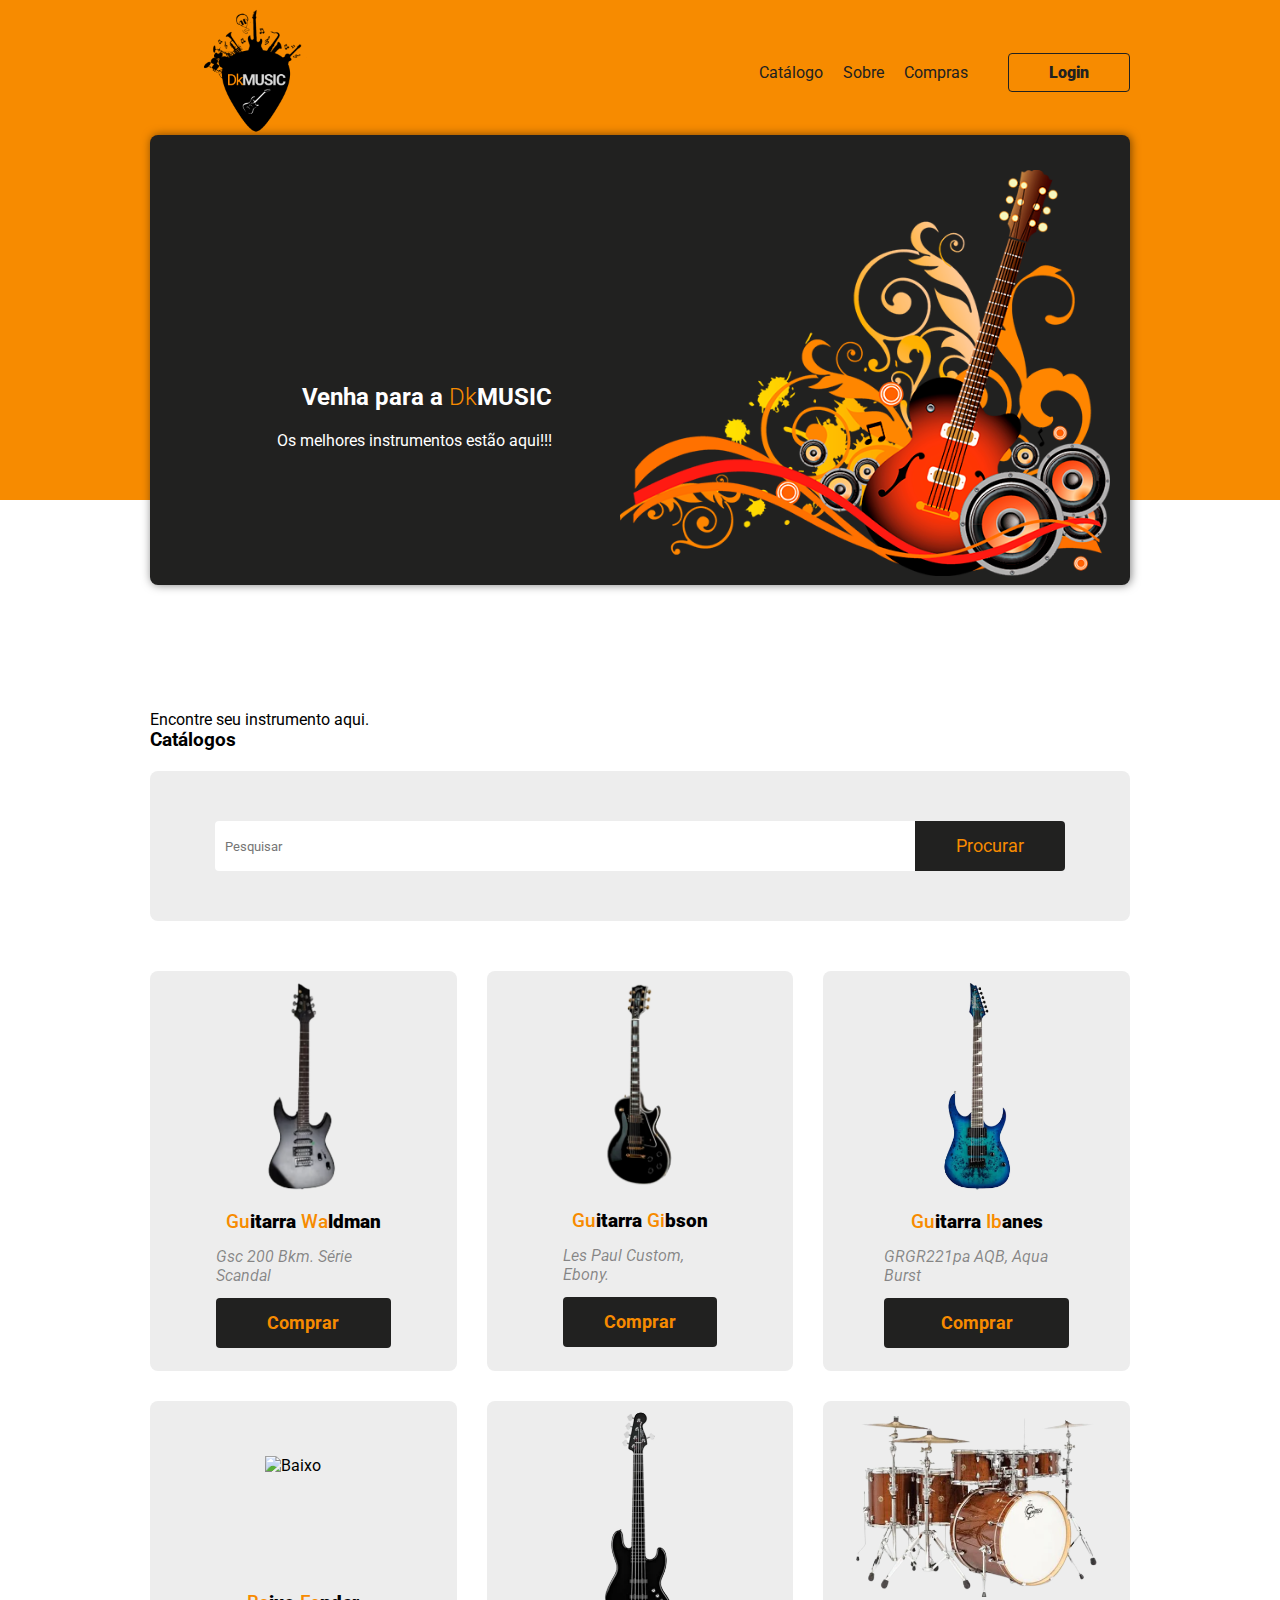
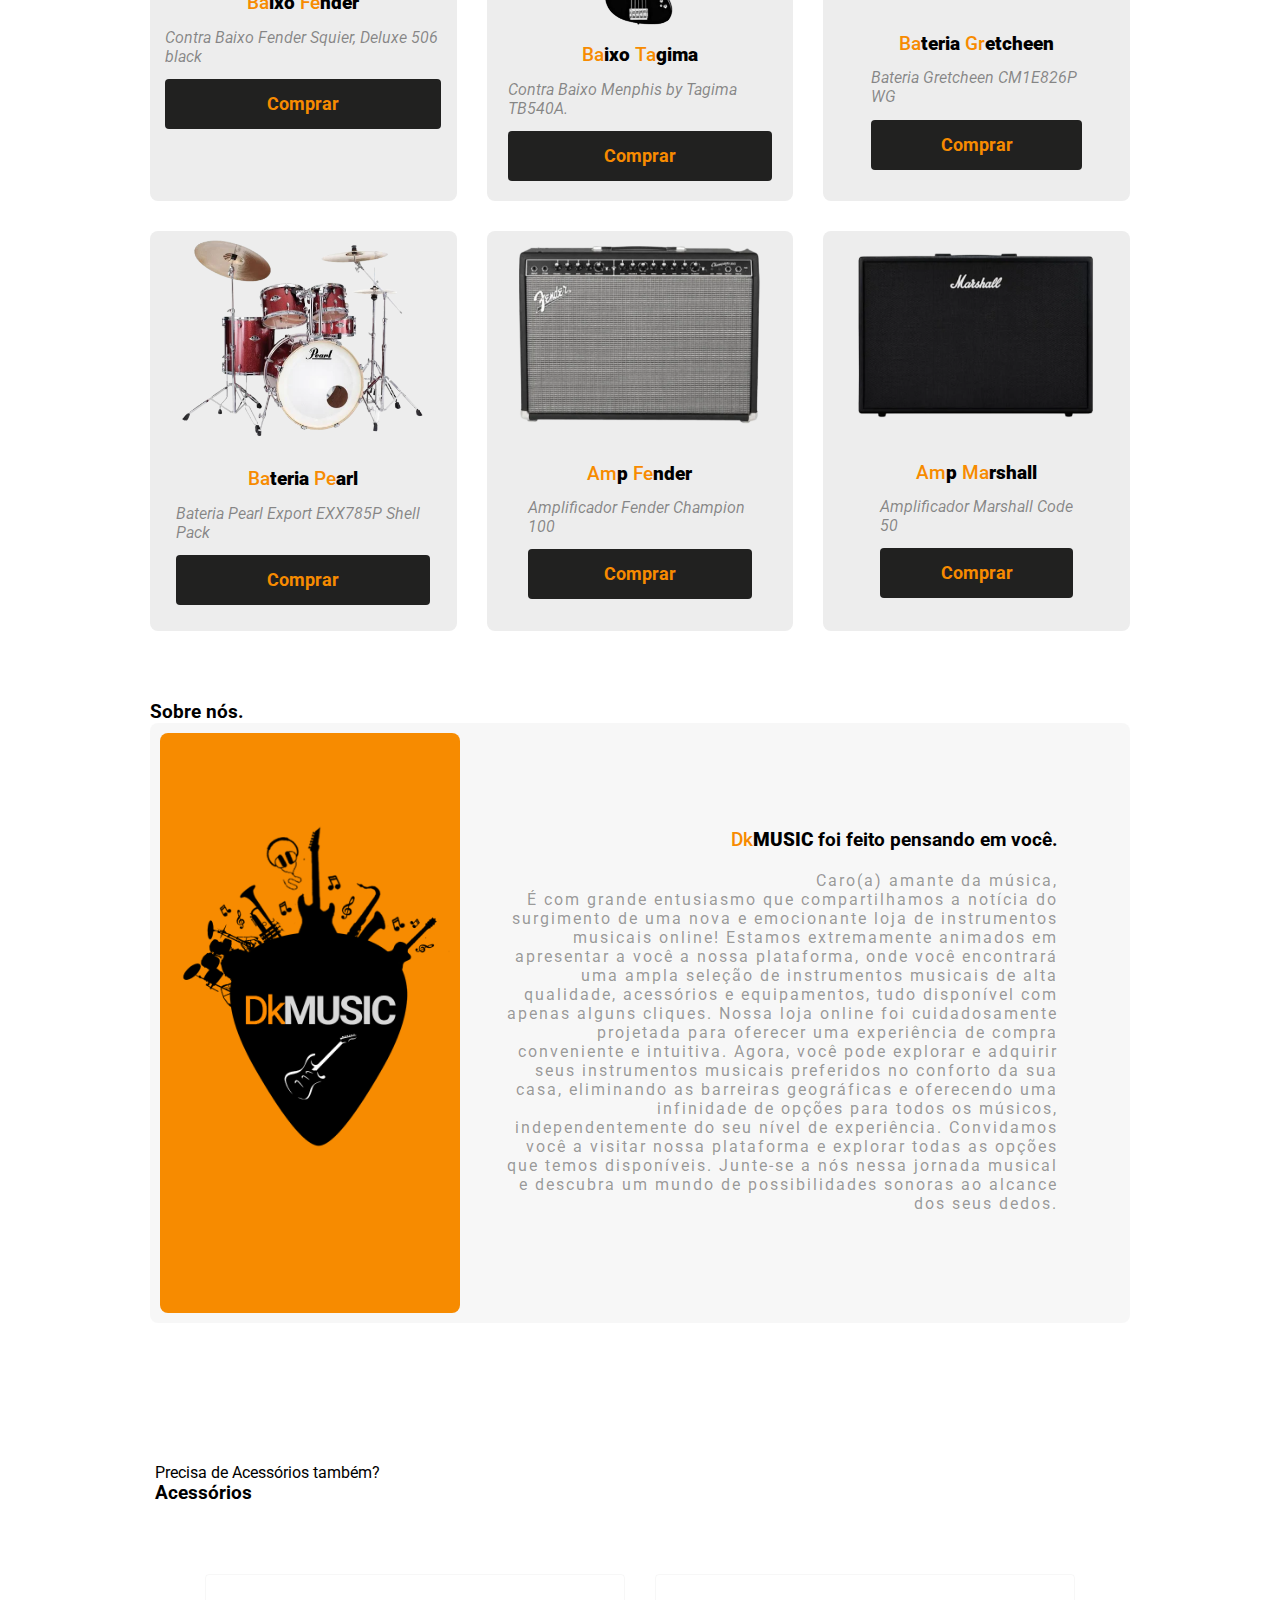
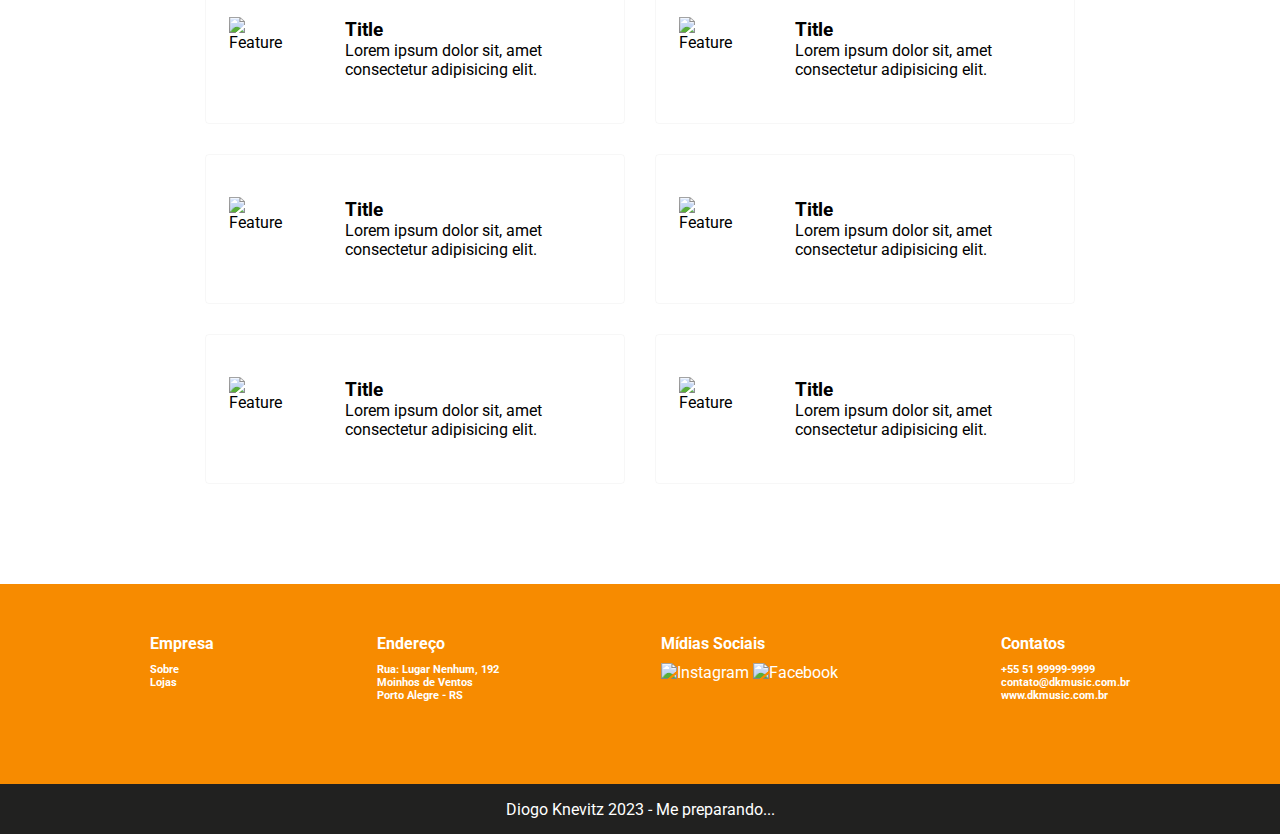
==== index.html @ 79417931 "Passando Arquivos" ====
<!DOCTYPE html>
<html lang="pt-BR">
<head>
    <meta charset="UTF-8">
    <meta http-equiv="X-UA-Compatible" content="IE=edge">
    <meta name="viewport" content="width=device-width, initial-scale=1.0">
    <link rel="shortcut icon" href="imagens/favicon.ico" type="image/x-icon">
    <link rel="stylesheet" href="style.css">
    <title>DkMUSIC</title>
</head>
<body>
    <header>
        <div class="content">
          <nav>
            <p class="brand"><img src="imagens/headerimg.png" alt=""></p>
            <ul>
              <li><a href="#catalog">Catálogo</a></li>
              <li><a href="#about">Sobre</a></li>
              <li><a href="#feature">Compras</a></li>
              <button>Login</button>
            </ul>
          </nav>
          <div class="header-block">
            <div class="text">
              <h2>Venha para a <span id="dk">Dk</span>MUSIC</h2>
              <p>
                Os melhores instrumentos estão aqui!!!
              </p>
            </div>
            <img src="imagens/headerimg-2.png" alt="Car" />
          </div>
        </div>
      </header>
      <section class="catalog" id="catalog">
        <div class="content">
          <div class="title-wrapper-catalog">
            <p>Encontre seu instrumento aqui.</p>
            <h3>Catálogos</h3>
          </div>
          <div class="filter-card">
            <input
              type="text"
              class="search-input"
              placeholder="Pesquisar"
            />
            <button class="search-button">Procurar</button>
          </div>
          <div class="card-wrapper">
            <div class="card-item">
              <img id="guitarra" src="imagens/Guitarra01.png" alt="Guitarra" />
              <div class="card-content">
                <h3><span id="dk2">Gu</span><span id="dk3">itarra</span> <span id="dk2">Wa</span><span id="dk3">ldman</span></h3>
                <p>
                  Gsc 200 Bkm. Série Scandal
                </p>
                <button type="button">Comprar</button>
              </div>
            </div>
            <div class="card-item">
              <img id="guitarra" src="imagens/guitarra02.png" alt="Guitarra" />
              <div class="card-content">
                <h3><span id="dk2">Gu</span><span id="dk3">itarra</span> <span id="dk2">Gi</span><span id="dk3">bson</span></h3>
                <p>
                  Les Paul Custom, Ebony.
                </p>
                <button type="button">Comprar</button>
              </div>
            </div>
            <div class="card-item">
              <img id="guitarra" src="imagens/Guitarra03.png" alt="Guitarra" />
              <div class="card-content">
                <h3><span id="dk2">Gu</span><span id="dk3">itarra</span> <span id="dk2">Ib</span><span id="dk3">anes</span></h3>
                <p>
                  GRGR221pa AQB, Aqua Burst
                </p>
                <button type="button">Comprar</button>
              </div>
            </div>
            <div class="card-item">
              <img  id="baixo" src="imagens/baixo01.png" alt="Baixo" />
              <div class="card-content">
                <h3><span id="dk2">Ba</span><span id="dk3">ixo</span> <span id="dk2">Fe</span><span id="dk3">nder</span></h3>
                <p>
                  Contra Baixo Fender Squier, Deluxe 506 black
                </p>
                <button type="button">Comprar</button>
              </div>
            </div>
            <div class="card-item">
              <img  id="baixo" src="imagens/Baixo02.png" alt="Baixo" />
              <div class="card-content">
                <h3><span id="dk2">Ba</span><span id="dk3">ixo</span> <span id="dk2">Ta</span><span id="dk3">gima</span></h3>
                <p>
                  Contra Baixo Menphis by Tagima TB540A.
                </p>
                <button type="button">Comprar</button>
              </div>
            </div>
            <div class="card-item">
              <img id="bateria" src="imagens/Bateria01.png" alt="Bateria" />
              <div class="card-content">
                <h3><span id="dk2">Ba</span><span id="dk3">teria</span> <span id="dk2">Gr</span><span id="dk3">etcheen</span></h3>
                <p>
                  Bateria Gretcheen CM1E826P WG
                </p>
                <button type="button">Comprar</button>
              </div>
            </div>
            <div class="card-item">
              <img id="bateria" src="imagens/Bateria02.png" alt="Bateria" />
              <div class="card-content">
                <h3><span id="dk2">Ba</span><span id="dk3">teria</span> <span id="dk2">Pe</span><span id="dk3">arl</span></h3>
                <p>
                  Bateria Pearl Export EXX785P Shell Pack
                </p>
                <button type="button">Comprar</button>
              </div>
            </div>
            <div class="card-item">
              <img id="amp" src="imagens/amp01.png" alt="Amp" />
              <div class="card-content">
                <h3><span id="dk2">Am</span><span id="dk3">p</span> <span id="dk2">Fe</span><span id="dk3">nder</span></h3>
                <p>
                  Amplificador Fender Champion 100
                </p>
                <button type="button">Comprar</button>
              </div>
            </div>
            <div class="card-item">
              <img id="amp" src="imagens/amp02.png" alt="Amp" />
              <div class="card-content">
                <h3><span id="dk2">Am</span><span id="dk3">p</span> <span id="dk2">Ma</span></span><span id="dk3">rshall</span></h3>
                <p>
                  Amplificador Marshall Code 50
                </p>
                <button type="button">Comprar</button>
              </div>
            </div>
          </div>
        </div>
      </section>
  
      <section class="about" id="about">
        <div class="content">
          <div class="title-wrapper-about">
            <h3>Sobre nós.</h3>
          </div>
          <div class="about-content">
            <div class="left">
              <img id="about-img" src="imagens/headerimg.png" alt="About" />
            </div>
            <div class="right">
              <h3><span id="dk2">Dk</span><span id="dk3">MUSIC</span> foi feito pensando em você.</h3>
              <p>
                Caro(a) amante da música, <br>

                É com grande entusiasmo que compartilhamos a notícia do surgimento de uma nova e emocionante loja de instrumentos musicais online! Estamos extremamente animados em apresentar a você a nossa plataforma, onde você encontrará uma ampla seleção de instrumentos musicais de alta qualidade, acessórios e equipamentos, tudo disponível com apenas alguns cliques.
                
                Nossa loja online foi cuidadosamente projetada para oferecer uma experiência de compra conveniente e intuitiva. Agora, você pode explorar e adquirir seus instrumentos musicais preferidos no conforto da sua casa, eliminando as barreiras geográficas e oferecendo uma infinidade de opções para todos os músicos, independentemente do seu nível de experiência.
                Convidamos você a visitar nossa plataforma e explorar todas as opções que temos disponíveis. Junte-se a nós nessa jornada musical e descubra um mundo de possibilidades sonoras ao alcance dos seus dedos.
              </p>
            </div>
          </div>
        </div>
      </section>
  
      <section class="features" id="features">
        <div class="content">
          <div class="title-wrapper-features">
            <p>Precisa de Acessórios também?</p>
            <h3>Acessórios</h3>
          </div>
          <div class="feature-card-block">
            <div class="feature-card-item">
              <img src="images/feature-planet.png" alt="Feature" />
              <div class="feature-text-content">
                <h3>Title</h3>
                <p>Lorem ipsum dolor sit, amet consectetur adipisicing elit.</p>
              </div>
            </div>
            <div class="feature-card-item">
              <img src="images/feature-planet.png" alt="Feature" />
              <div class="feature-text-content">
                <h3>Title</h3>
                <p>Lorem ipsum dolor sit, amet consectetur adipisicing elit.</p>
              </div>
            </div>
            <div class="feature-card-item">
              <img src="images/feature-planet.png" alt="Feature" />
              <div class="feature-text-content">
                <h3>Title</h3>
                <p>Lorem ipsum dolor sit, amet consectetur adipisicing elit.</p>
              </div>
            </div>
            <div class="feature-card-item">
              <img src="images/feature-planet.png" alt="Feature" />
              <div class="feature-text-content">
                <h3>Title</h3>
                <p>Lorem ipsum dolor sit, amet consectetur adipisicing elit.</p>
              </div>
            </div>
            <div class="feature-card-item">
              <img src="images/feature-planet.png" alt="Feature" />
              <div class="feature-text-content">
                <h3>Title</h3>
                <p>Lorem ipsum dolor sit, amet consectetur adipisicing elit.</p>
              </div>
            </div>
            <div class="feature-card-item">
              <img src="images/feature-planet.png" alt="Feature" />
              <div class="feature-text-content">
                <h3>Title</h3>
                <p>Lorem ipsum dolor sit, amet consectetur adipisicing elit.</p>
              </div>
            </div>
          </div>
        </div>
      </section>
  
      <footer>
        <div class="main">
          <div class="content footer-links">
            <div class="footer-company">
              <h4>Empresa</h4>
              <h6>Sobre</h6>
              <h6>Lojas</h6>
            </div>
            <div class="footer-rental">
              <h4>Endereço</h4>
              <h6>Rua: Lugar Nenhum, 192</h6>
              <h6>Moinhos de Ventos</h6>
              <h6>Porto Alegre - RS</h6>
            </div>
            <div class="footer-social">
              <h4>Mídias Sociais</h4>
              <div class="social-icons">
                <img src="images/instagram.png" alt="Instagram" />
                <img src="images/facebook.png" alt="Facebook" />
              </div>
            </div>
            <div class="footer-contact">
              <h4>Contatos</h4>
              <h6>+55 51 99999-9999</h6>
              <h6>contato@dkmusic.com.br</h6>
              <h6>www.dkmusic.com.br</h6>
            </div>
          </div>
        </div>
        <div class="last">Diogo Knevitz 2023 - Me preparando...</div>
      </footer>
    </body>
  </html>
---- style.css ----
@charset "UTF-8";

@import url('https://fonts.googleapis.com/css2?family=Roboto:ital,wght@0,100;0,300;0,400;0,500;0,700;0,900;1,100;1,300;1,400&display=swap');

* {
    margin: 0px;
    padding: 0px;
    box-sizing: border-box;
    outline: none;
    font-family: "Roboto", sans-serif;
  }
  
  :root {
    --laranja: #f78b00;
    --preto: #212120;
    --cinza: #ededed;
  }
  
  html,
  body {
    width: 100%;
    overflow-x: hidden;
  }
  
  header {
    width: 100%;
    height: 500px;
    background: var(--laranja);
  }
  
  .content {
    max-width: 1000px;
    min-width: 300px;
    margin: 0 auto;
    display: flex;
    flex-direction: column;
    padding: 10px;
  }
  
  nav {
    width: 100%;
    height: 125px;
    display: flex;
    flex-direction: row;
    align-items: center;
    justify-content: space-between;
  }
  
  .brand img {
    min-width: 25%;
    width: 25%;
    margin-left: 05%;
    cursor: pointer;
  }
  
  nav ul {
    display: flex;
    flex-direction: row;
  }
  
  nav ul li {
    list-style: none;
    padding: 10px;
    cursor: pointer;
  }
  
  nav ul li a {
    color: var(--preto);
    text-decoration: none;
  }
  
  nav ul li a:hover {
    color: #00285f83;
  }
  
  nav ul button {
    border: 1px solid var(--preto);
    background: transparent;
    padding: 8px 40px;
    cursor: pointer;
    margin-left: 30px;
    color: var(--preto);
    font-weight: 900;
    font-size: 1.0em;
    border-radius: 4px;
  }

  #dk {
    color: #f78b00;
    font-weight: 300;
  }
  
  nav ul button:hover {
    transition: background, color 0.6s;
    background: var(--preto);
    color: var(--laranja);
  }
  
  .content .header-block {
    max-width: 1000px;
    min-width: 300px;
    height: 450px;
    background: var(--preto);
    border-radius: 8px;
    box-shadow: 1px 0px 10px 0px rgba(0, 0, 0, 0.5);
    -webkit-box-shadow: 1px 0px 10px 0px rgba(0, 0, 0, 0.5);
    -moz-box-shadow: 1px 0px 10px 0px rgba(0, 0, 0, 0.5);
    position: relative;
    z-index: 10;
    padding: 10px;
  }
  
  .header-block img {
    width: 50%;
    position: absolute;
    right: 2%;
    bottom: 2%;
  }
  
  .header-block .text {
    position: absolute;
    bottom: 30%;
    left: 15%;
  }
  
  .header-block .text h2 {
    color: white;
    margin-bottom: 20px;
    text-align: right;
    transform: translateX(-20px);
    transition: transform 0.5s;
  }
  
  .header-block .text p {
    max-width: 280px;
    color: white;
    text-align: right;
    transform: translateX(-20px);
    transition: transform 0.4s;
  }
  
  
  section .catalog {
    width: 100vw;
    padding: 100px;
  }
  
  section .filter-card {
    width: 980px;
    height: 150px;
    background: var(--cinza);
    border-radius: 8px;
    margin: 0 auto;
    display: flex;
    flex-direction: row;
    align-items: center;
    justify-content: center;
  }
  
  .search-input {
    width: 700px;
    height: 50px;
    border: none;
    border-radius: 4px 0px 0px 4px;
    text-indent: 10px;
  }
  
  .search-button {
    width: 150px;
    height: 50px;
    border-radius: 0px 4px 4px 0px;
    border: none;
    background: var(--preto);
    color: var(--laranja);
    cursor: pointer;
    font-size: 1.1em;
    transition: 0.2s ease;
  }
  
  .search-button:hover {
    background: var(--laranja);
    color: var(--preto);
  }
  
  .title-wrapper-catalog {
    margin-top: 200px;
    padding-bottom: 20px;
  }
  
  section .card-wrapper {
    max-width: 1000px;
    height: 100%;
    display: grid;
    grid-template-columns: repeat(auto-fill, minmax(270px, 1fr));
    grid-gap: 30px;
    padding-top: 50px;
  }
  
  section .card-item {
    height: 400px;
    background: var(--cinza);
    border-radius: 8px;
    display: flex;
    flex-direction: column;
    align-items: center;
    justify-content: space-around;
  }
  
  .card-content {
    height: 40%;
    display: flex;
    flex-direction: column;
    align-items: center;
    justify-content: space-around;
  }
  
  .card-item img {
    width: 35%;
  }

  #guitarra {
   max-width: 30%;
  }

  #baixo {
    width: 25%;
  }

  #bateria {
    width: 79%;
    
  }

  #amp {
    width: 79%;
  }

  #dk2 {
    font-weight: 500;
    color: var(--laranja);
  }

  #dk3 {
    font-weight: 900;
  }
  
  .card-item h4 {
    width: 90%;
  }
  
  .card-item p {
    width: 90%;
    font-style: italic;
    color: #00000070;
  }
  
  .card-item button {
    width: 90%;
    padding: 15px 0px;
    border: none;
    background: var(--preto);
    border-radius: 4px;
    color: var(--laranja);
    font-weight: bold;
    font-size: 1.1em;
    cursor: pointer;
    transition: 0.3s ease;
    margin-bottom: 10px;
  }
  
  .card-item button:hover {
    background: var(--laranja);
    color: var(--preto);
  }
  
    .about {
    width: 100%;
    height: 100%;
    display: flex;
    align-items: center;
    justify-content: center;
    padding: 50px 10px;
  }
  
  .about-content {
    max-width: 1000px;
    min-width: 300px;
    height: 600px;
    background: #dedede3b;
    margin: 0 auto;
    border-radius: 8px;
    z-index: 10;
    padding: 10px;
    display: flex;
    flex-direction: row;
    align-items: center;
    justify-content: space-between;
  }

  #about-img {
    width: 130%;
    position: absolute;
    left:-13%;
    top:10%;
    
     
}
  
  .left {
    position: relative;
    width: 25%;
    min-width: 300px;
    height: 100%;
    background: #f78b00;
    border-radius: 8px;
  }
  
  .right {
    width: 65%;
    height: 100%;
    display: flex;
    flex-direction: column;
    align-items: flex-start;
    justify-content: flex-start;
    padding-top: 10%;
  }
  
  .right h3 {
    text-align: right;
    width: 90%;
    margin-bottom: 20px;
  }
  
  .right p {
    max-width: 90%;
    font-size: 1em;
    letter-spacing: 2px;
    text-align: right;
    color: rgba(0, 0, 0, 0.4);
  }
  
 
  /* Footer */
  footer {
    width: 100%;
    height: 250px;
  }
  
  footer .main {
    width: 100%;
    height: 200px;
    background: var(--orange);
    padding: 20px 10px;
  }
  
  .footer-links {
    max-width: 1000px;
    min-width: 300px;
    display: flex;
    flex-direction: row;
    justify-content: space-between;
    margin-top: 20px;
  }
  
  .footer-company,
  .footer-rental,
  .footer-contact,
  .footer-social {
    color: white;
    height: 100%;
    min-height: 100px;
  }
  
  .footer-links h4 {
    margin-bottom: 10px;
  }
  
  .footer-links {
    margin-bottom: 8px;
  }
  
  .main .footer-social img {
    width: 32px;
    height: 32px;
  }
  
  footer .last {
    width: 100%;
    height: 50px;
    background: var(--blue);
    color: white;
    display: flex;
    align-items: center;
    justify-content: center;
  }
  
  /* Responsive adjustments */
  
  @media (max-width: 576px) {
    nav ul li {
      display: none;
    }
  
    .header-block img {
      width: 70%;
      position: absolute;
      right: 16%;
      top: 30%;
    }
  
    .header-block .text {
      position: absolute;
      top: 10%;
      left: 15%;
    }

    .header-block .text p {
        position: absolute;
        top: 10%;
        }
  
    section .filter-card {
      width: 390px;
      padding: 0px 10px;
    }
  
    .search-input {
      max-width: 700px;
      min-width: 240px;
    }
  
    .search-button {
      max-width: 150px;
      min-width: 80px;
    }
  
    .about {
      margin-top: 100px;
    }
  
    .title-wrapper-about {
      margin-bottom: 20px;
    }
    .about-content {
      flex-direction: column;
      height: 100%;
    }
    .left {
      display: none;
    }
    .right {
      width: 90%;
    }
  
    .right p {
      width: 100%;
      margin: 0px;
      text-align: left;
    }
  
    .features {
      height: 100%;
    }
  
    .feature-card-block {
      height: 100%;
      display: flex;
      flex-direction: column;
    }
  
    footer {
      height: 100%;
    }
  
    footer .main {
      height: 100%;
    }
  
    .footer-links {
      flex-direction: column;
      padding-left: 10%;
    }
  }

  .features {
    width: 100%;
    height: 100%;
    background: var(--gray);
    display: flex;
    align-items: center;
    justify-content: center;
    padding: 50px 0px;
  }
  
  .title-wrapper-features {
    padding: 20px 0px;
  }
  
  .feature-card-block {
    max-width: 1000px;
    min-width: 300px;
    height: 600px;
    background: white;
    margin: 0 auto;
    border-radius: 8px;
    z-index: 10;
    padding: 50px;
    display: grid;
    grid-template-columns: repeat(auto-fill, minmax(420px, 1fr));
    grid-gap: 30px;
  }
  
  .feature-card-item {
    max-width: 420px;
    height: 150px;
    display: flex;
    flex-direction: row;
    align-items: center;
    justify-content: space-around;
    border: 1px solid #dedede3b;
    border-radius: 4px;
  }
  
  .feature-text-content {
    max-width: 60%;
    margin: 5px;
  }
  
  .feature-card-item img {
    width: 64px;
    height: 64px;
  }
  
  
  footer {
    width: 100%;
    height: 250px;
  }
  
  footer .main {
    width: 100%;
    height: 200px;
    background: var(--laranja);
    padding: 20px 10px;
  }
  
  .footer-links {
    max-width: 1000px;
    min-width: 300px;
    display: flex;
    flex-direction: row;
    justify-content: space-between;
    margin-top: 20px;
  }
  
  .footer-company,
  .footer-rental,
  .footer-contact,
  .footer-social {
    color: white;
    height: 100%;
    min-height: 100px;
  }
  
  .footer-links h4 {
    margin-bottom: 10px;
  }
  
  .footer-links {
    margin-bottom: 8px;
  }
  
  .main .footer-social img {
    width: 32px;
    height: 32px;
  }
  
  footer .last {
    width: 100%;
    height: 50px;
    background: var(--preto);
    color: white;
    display: flex;
    align-items: center;
    justify-content: center;
  }
  

  
  @media (max-width: 576px) {
    nav ul li {
      display: none;
    }

    .brand img {
        width: 45%;
        margin-left: 03%;
        margin-bottom: 15px;
        }
  
    .header-block img {
      width: 70%;
      position: absolute;
      right: 16%;
      top: 30%;
    }
  
    .header-block .text {
      position: absolute;
      bottom: 10%;
      left: 15;
    }
  
    section .filter-card {
      width: 390px;
      padding: 0px 10px;
    }
  
    .search-input {
      max-width: 700px;
      min-width: 240px;
    }
  
    .search-button {
      max-width: 150px;
      min-width: 80px;
    }

   #guitarra {
    width: 25%;
    margin-top: 5px;
   }

   #baixo {
    width: 15%;
    margin-top: 5px;
   }

   #amp {
    width: 55%;
    margin-top: 15px;
   }

   #bateria {
    width: 55%;
    margin-top: 5px;
   }
  
    .about {
      margin-top: 100px;
    }
  
    .title-wrapper-about {
      margin-bottom: 20px;
    }
    .about-content {
      flex-direction: column;
      height: 100%;
    }
    .left {
      display: none;
    }
    .right {
      width: 90%;
    }
  
    .right p {
      width: 100%;
      margin: 0px;
      text-align: left;
    }
  
    .features {
      height: 100%;
    }
  
    .feature-card-block {
      height: 100%;
      display: flex;
      flex-direction: column;
    }
  
    footer {
      height: 100%;
    }
  
    footer .main {
      height: 100%;
    }
  
    .footer-links {
      flex-direction: column;
      padding-left: 10%;
    }
  }
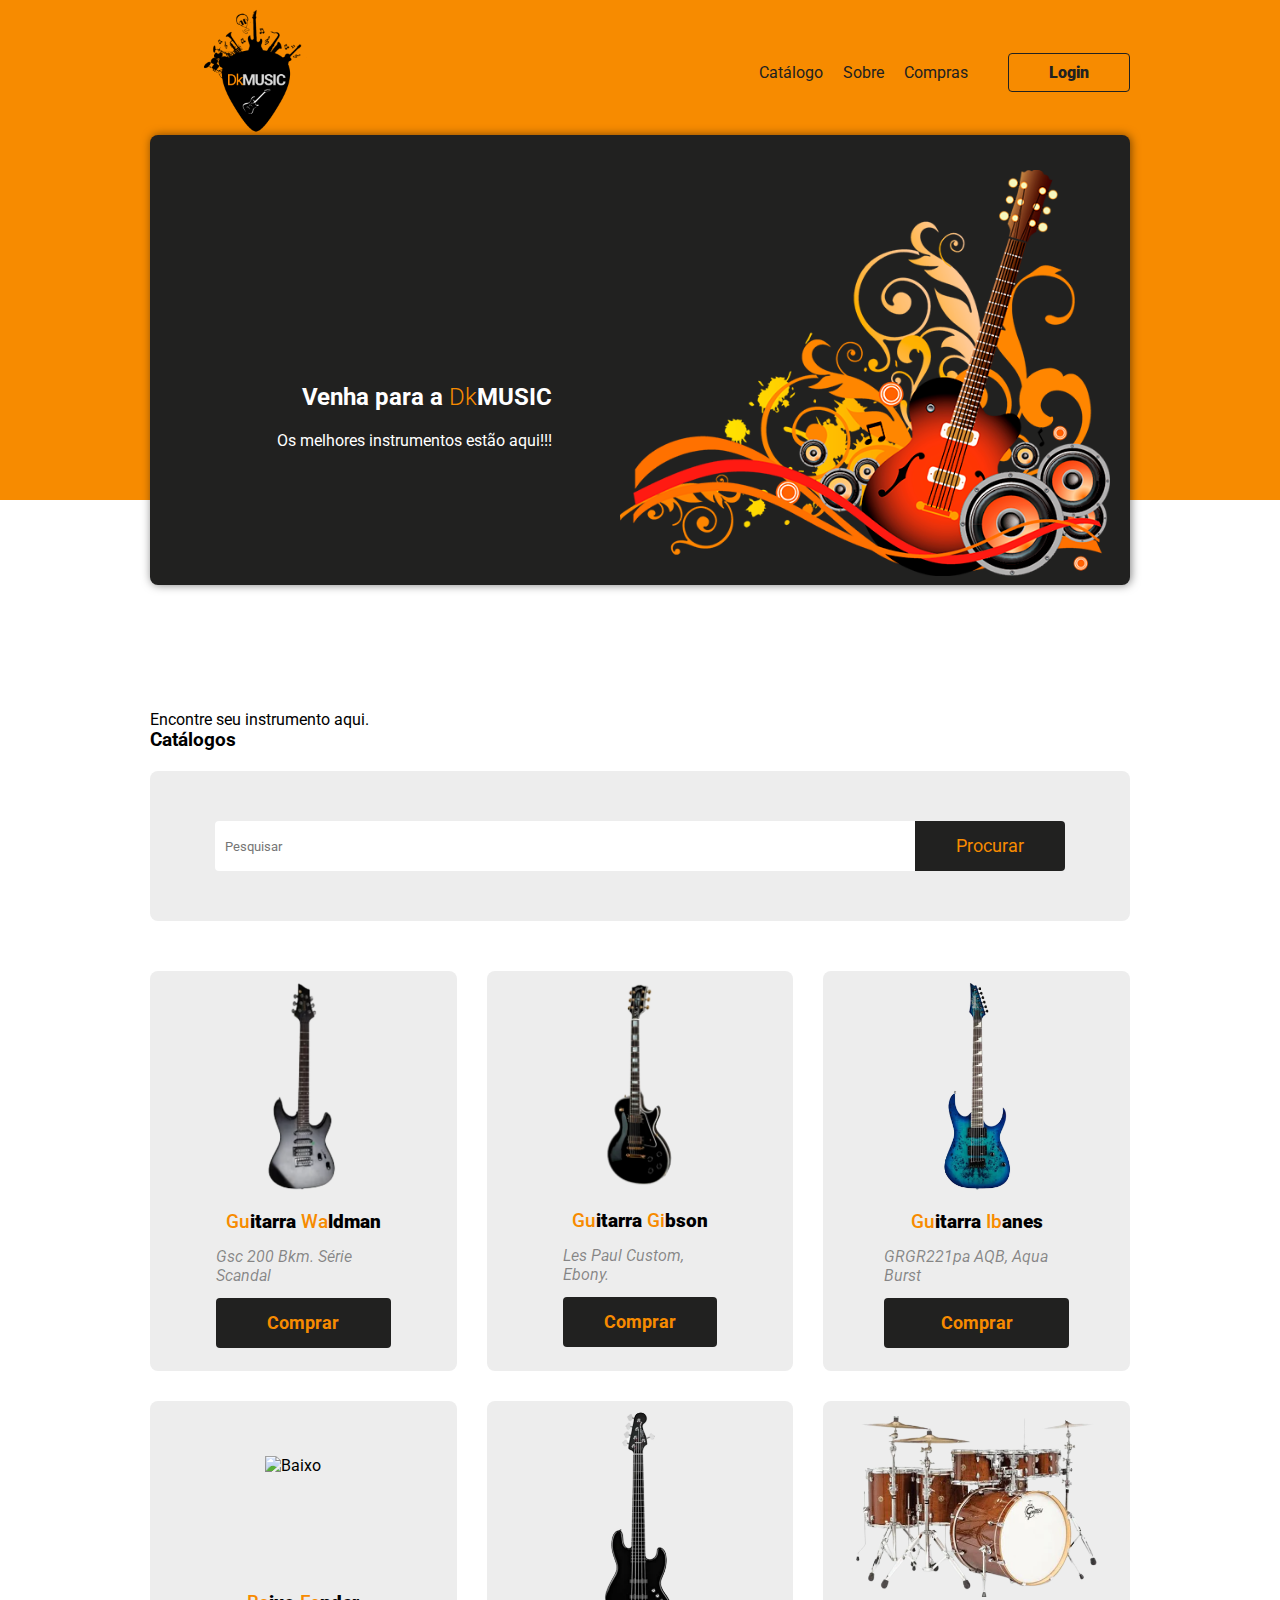
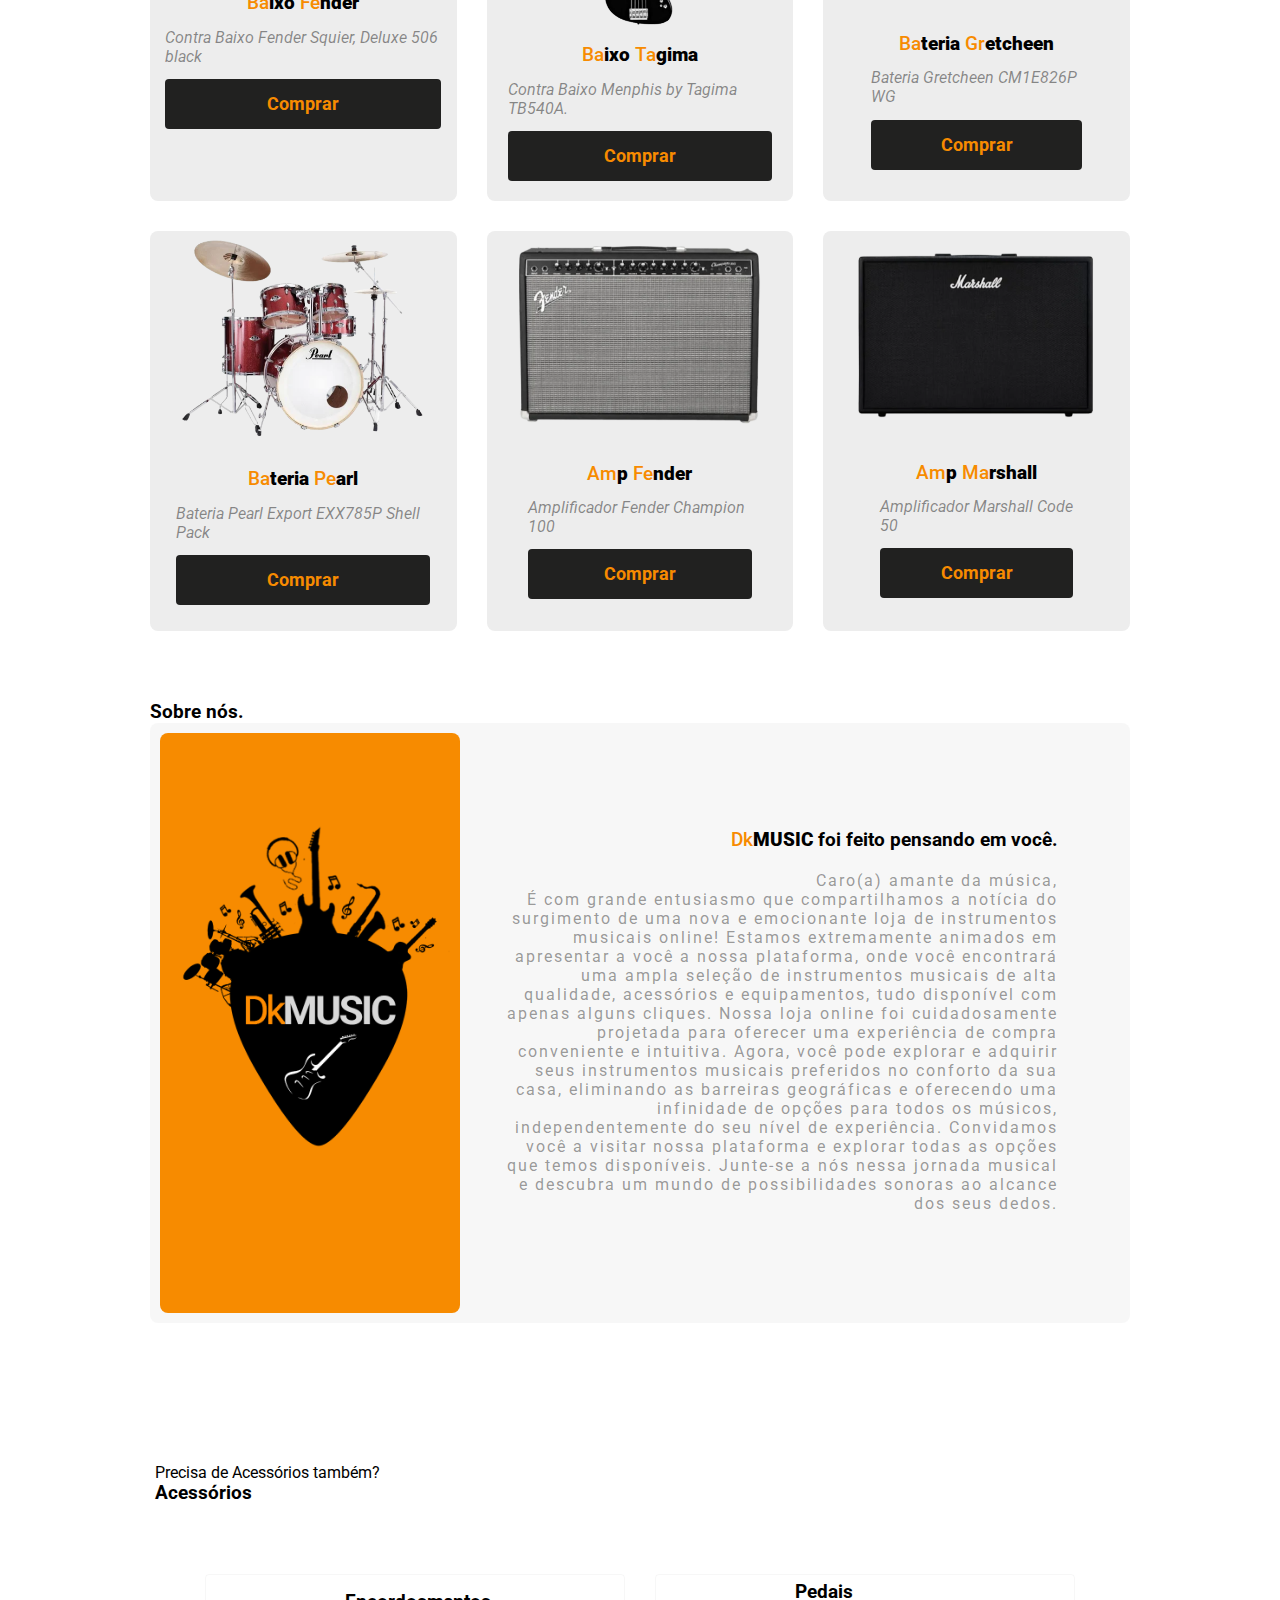
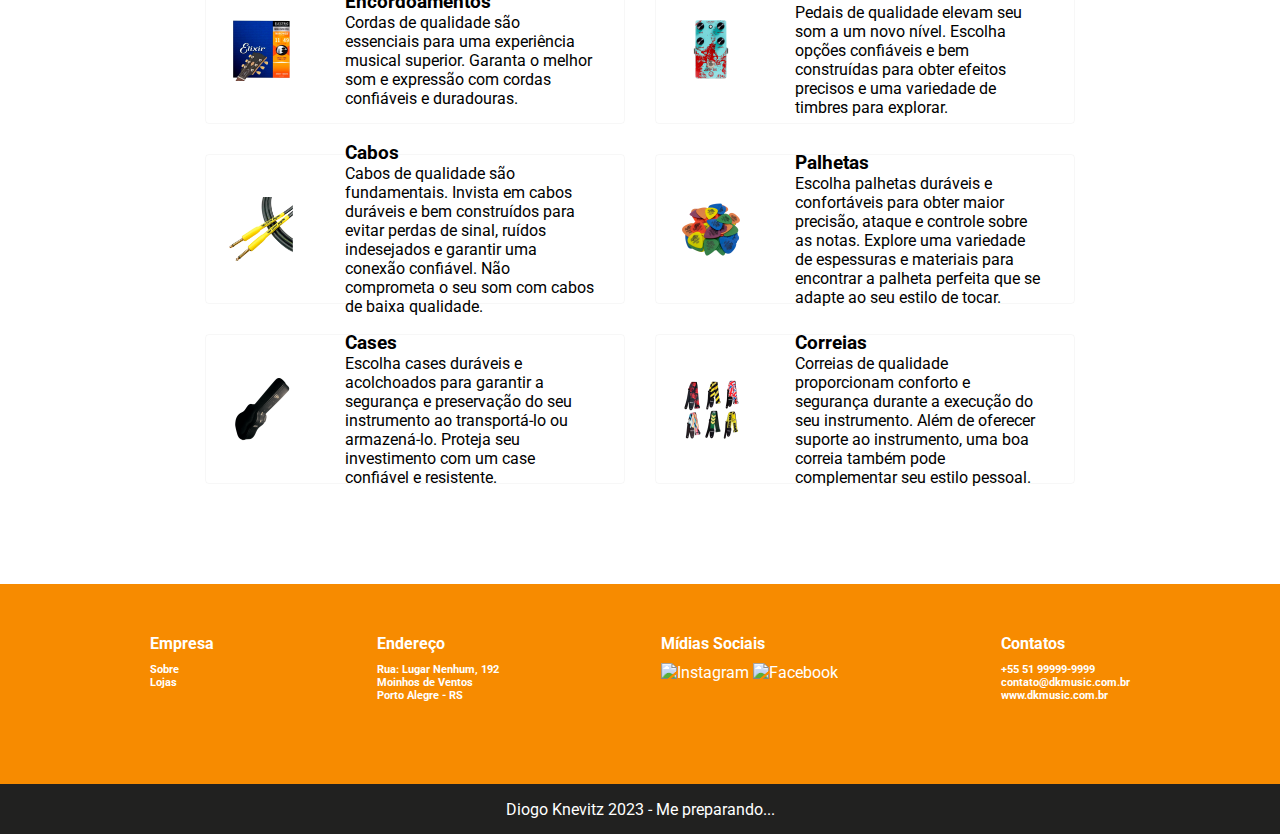
==== commit b57d2df2: "Atualização Acessórios" ====
--- a/index.html
+++ b/index.html
@@ -172,45 +172,46 @@
           </div>
           <div class="feature-card-block">
             <div class="feature-card-item">
-              <img src="images/feature-planet.png" alt="Feature" />
-              <div class="feature-text-content">
-                <h3>Title</h3>
-                <p>Lorem ipsum dolor sit, amet consectetur adipisicing elit.</p>
-              </div>
-            </div>
-            <div class="feature-card-item">
-              <img src="images/feature-planet.png" alt="Feature" />
-              <div class="feature-text-content">
-                <h3>Title</h3>
-                <p>Lorem ipsum dolor sit, amet consectetur adipisicing elit.</p>
-              </div>
-            </div>
-            <div class="feature-card-item">
-              <img src="images/feature-planet.png" alt="Feature" />
-              <div class="feature-text-content">
-                <h3>Title</h3>
-                <p>Lorem ipsum dolor sit, amet consectetur adipisicing elit.</p>
-              </div>
-            </div>
-            <div class="feature-card-item">
-              <img src="images/feature-planet.png" alt="Feature" />
-              <div class="feature-text-content">
-                <h3>Title</h3>
-                <p>Lorem ipsum dolor sit, amet consectetur adipisicing elit.</p>
-              </div>
-            </div>
-            <div class="feature-card-item">
-              <img src="images/feature-planet.png" alt="Feature" />
-              <div class="feature-text-content">
-                <h3>Title</h3>
-                <p>Lorem ipsum dolor sit, amet consectetur adipisicing elit.</p>
-              </div>
-            </div>
-            <div class="feature-card-item">
-              <img src="images/feature-planet.png" alt="Feature" />
-              <div class="feature-text-content">
-                <h3>Title</h3>
-                <p>Lorem ipsum dolor sit, amet consectetur adipisicing elit.</p>
+              <img class="acessorios" src="imagens/encordoamentos.png" alt="Encordoamentos" />
+              <div class="feature-text-content">
+                <h3>Encordoamentos</h3>
+                <p>Cordas de qualidade são essenciais para uma experiência musical superior.  Garanta o melhor som e expressão com cordas confiáveis e duradouras.</p>
+              </div>
+            </div>
+            <div class="feature-card-item">
+              <img src="imagens/pedaleiras.png" alt="Pedais" />
+              <div class="feature-text-content">
+                <h3>Pedais</h3>
+                <p>Pedais de qualidade elevam seu som a um novo nível. Escolha opções confiáveis e bem construídas para obter efeitos precisos e uma variedade de timbres para explorar.</p>
+              </div>
+            </div>
+            <div class="feature-card-item">
+              <img src="imagens/cabop10.png" alt="Cabos" />
+              <div class="feature-text-content">
+                <h3>Cabos</h3>
+                <p>Cabos de qualidade são fundamentais.  Invista em cabos duráveis e bem construídos para evitar perdas de sinal, ruídos indesejados e garantir uma conexão confiável. Não comprometa o seu som com cabos de baixa qualidade.</p>
+              </div>
+            </div>
+            <div class="feature-card-item">
+              <img src="imagens/palhetas.png" alt="Feature" />
+              <div class="feature-text-content">
+                <h3>Palhetas</h3>
+                <p>Escolha palhetas duráveis e confortáveis para obter maior precisão, ataque e controle sobre as notas. Explore uma variedade de espessuras e materiais para encontrar a palheta perfeita que se adapte ao seu estilo de tocar.</p>
+              </div>
+            </div>
+            <div class="feature-card-item">
+              <img src="imagens/Case.png" alt="Feature" />
+              <div class="feature-text-content">
+                <h3>Cases</h3>
+                <p>
+                   Escolha cases duráveis e acolchoados para garantir a segurança e preservação do seu instrumento ao transportá-lo ou armazená-lo. Proteja seu investimento com um case confiável e resistente.</p>
+              </div>
+            </div>
+            <div class="feature-card-item">
+              <img src="imagens/Correias.png" alt="Correias" />
+              <div class="feature-text-content">
+                <h3>Correias</h3>
+                <p>Correias de qualidade proporcionam conforto e segurança durante a execução do seu instrumento. Além de oferecer suporte ao instrumento, uma boa correia também pode complementar seu estilo pessoal. </p>
               </div>
             </div>
           </div>
